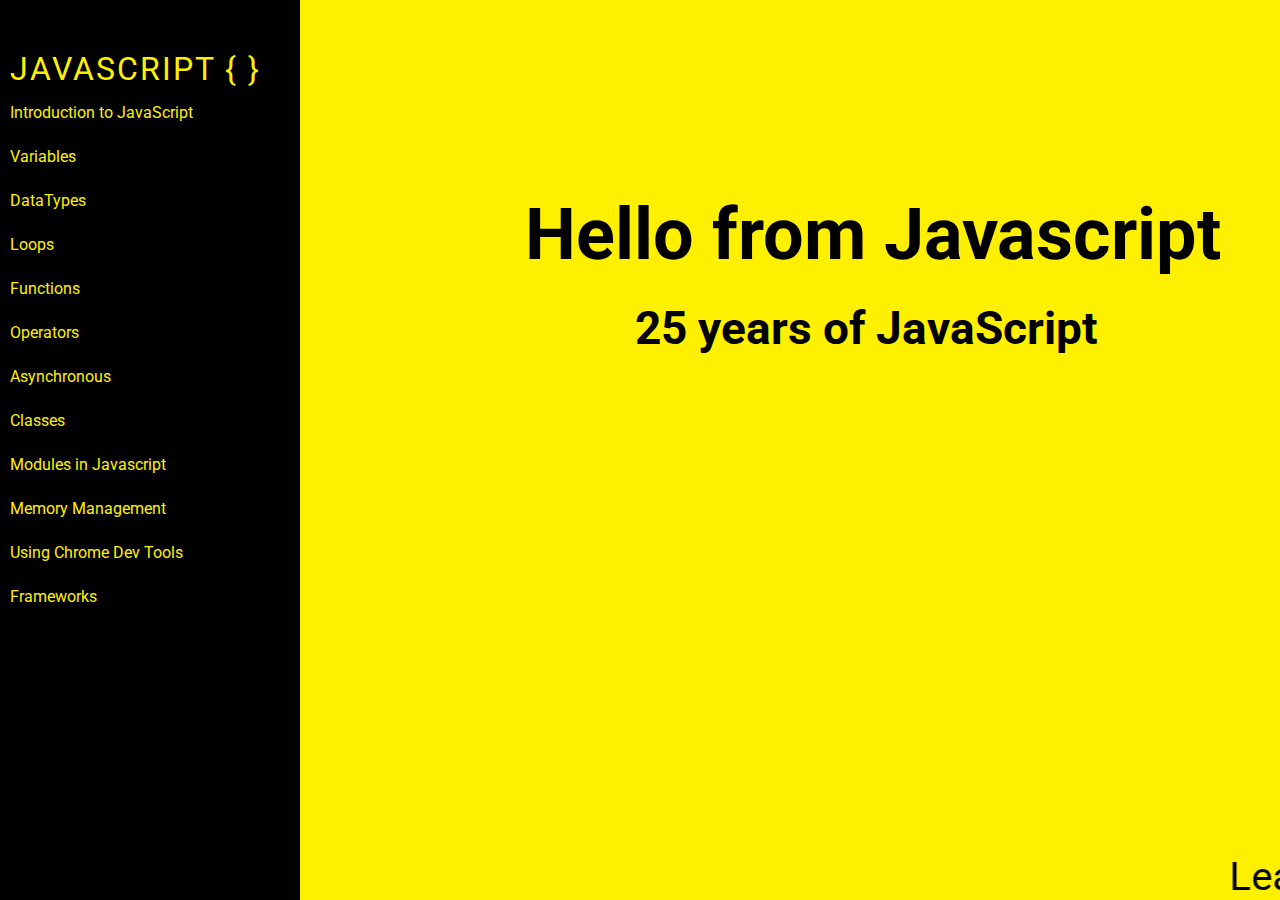
==== html/index.html @ 5f529d04 "feat : homePage with style | | Learning Javascript" ====
<!DOCTYPE html>
<html lang="en">
  <head>
    <meta charset="UTF-8" />
    <meta http-equiv="X-UA-Compatible" content="IE=edge" />
    <meta name="viewport" content="width=device-width, initial-scale=1.0" />
    <link rel="stylesheet" href="./css/style.css" />
    <link rel="icon" href="https://upload.wikimedia.org/wikipedia/commons/thumb/9/99/Unofficial_JavaScript_logo_2.svg/1200px-Unofficial_JavaScript_logo_2.svg.png   " />
    <title>Javascript</title>
  </head>
  <body>
    <h1>Hello from Javascript <br><span>25 years of JavaScript</span></h1>
    <aside>
        <ul>
            <a href="#!" class="Logo">JavaScript { }</a>
            <li><a href="#!">Introduction to JavaScript</a></li>
            <li><a href="#!">Variables</a></li>
            <li><a href="#!">DataTypes</a></li>
            <li><a href="#!">Loops</a></li>
            <li><a href="#!">Functions</a></li>
            <li><a href="#!">Operators</a></li>
            <li><a href="#!">Asynchronous</a></li>
            <li><a href="#!">Classes</a></li>
            <li><a href="#!">Modules in Javascript</a></li>
            <li><a href="#!">Memory Management</a></li>
            <li><a href="#!">Using Chrome Dev Tools</a></li>
            <li><a href="#!">Frameworks</a></li>
        </ul>
    </aside>
    <marquee behavior="" direction="left">Learning Javascript with official sites and YouTube blogers</marquee>
    <script src="../javascript/script.js"></script>
  </body>
</html>
---- html/css/style.css ----
@import url("https://fonts.googleapis.com/css2?family=Roboto:wght@100;300;400;500;700;900&display=swap");
* {
  padding: 0;
  margin: 0;
  text-decoration: none;
  list-style: none;
  box-sizing: border-box;
  font-family: "Roboto", sans-serif;
}

body {
  background: #fff000;
  color: #000;
}
h1 {
  margin-top: 15%;
  margin-left: 41%;
  font-size: 72px;
}

h1 span{
    font-size: 46px;
    margin-left: 110px;
}

marquee {
  position: absolute;
  bottom: 0;
  left: 0;
  font-size: 40px;
}
aside {
  width: 300px;
  height: 100vh;
  position: absolute;
  top: 0;
  left: 0;
  background: #000;
  padding-top: 50px;
}
aside ul li {
  padding: 10px;
  margin: 5px 0;
  cursor: pointer;
}
aside ul li a {
  color: #fff000;
}
.Logo {
  font-size: 32px;
  margin-left: 10px ;
  color: #fff000;
  text-transform: uppercase;
  letter-spacing: 2px;
}
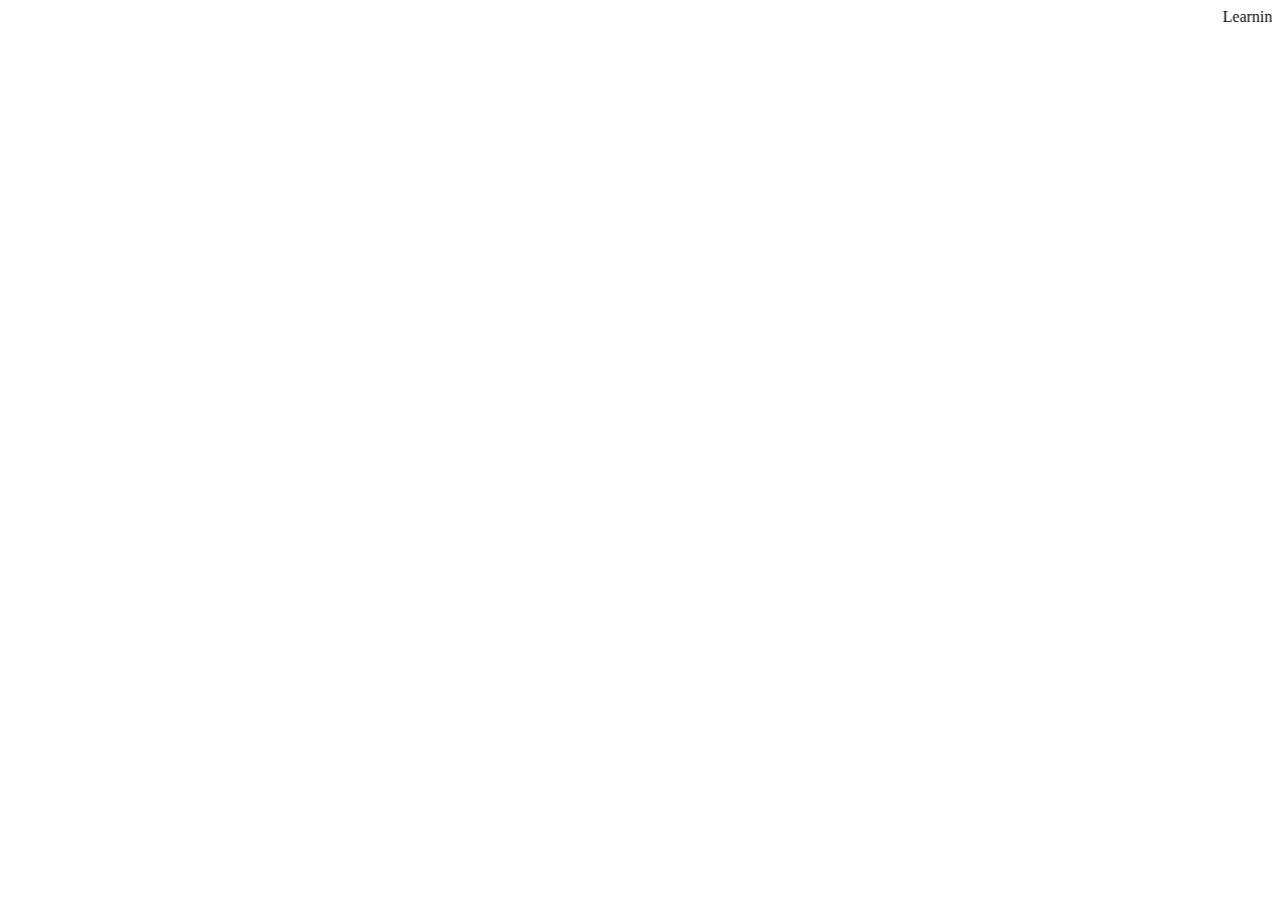
==== commit 076147f7: "feat : started write code in javascript" ====
--- a/html/index.html
+++ b/html/index.html
@@ -4,12 +4,12 @@
     <meta charset="UTF-8" />
     <meta http-equiv="X-UA-Compatible" content="IE=edge" />
     <meta name="viewport" content="width=device-width, initial-scale=1.0" />
-    <link rel="stylesheet" href="./css/style.css" />
+    <!-- <link rel="stylesheet" href="./css/style.css" /> -->
     <link rel="icon" href="https://upload.wikimedia.org/wikipedia/commons/thumb/9/99/Unofficial_JavaScript_logo_2.svg/1200px-Unofficial_JavaScript_logo_2.svg.png   " />
     <title>Javascript</title>
   </head>
   <body>
-    <h1>Hello from Javascript <br><span>25 years of JavaScript</span></h1>
+    <!-- <h1>Hello from Javascript <br><span>25 years of JavaScript</span></h1>
     <aside>
         <ul>
             <a href="#!" class="Logo">JavaScript { }</a>
@@ -26,7 +26,7 @@
             <li><a href="#!">Using Chrome Dev Tools</a></li>
             <li><a href="#!">Frameworks</a></li>
         </ul>
-    </aside>
+    </aside> -->
     <marquee behavior="" direction="left">Learning Javascript with official sites and YouTube blogers</marquee>
     <script src="../javascript/script.js"></script>
   </body>
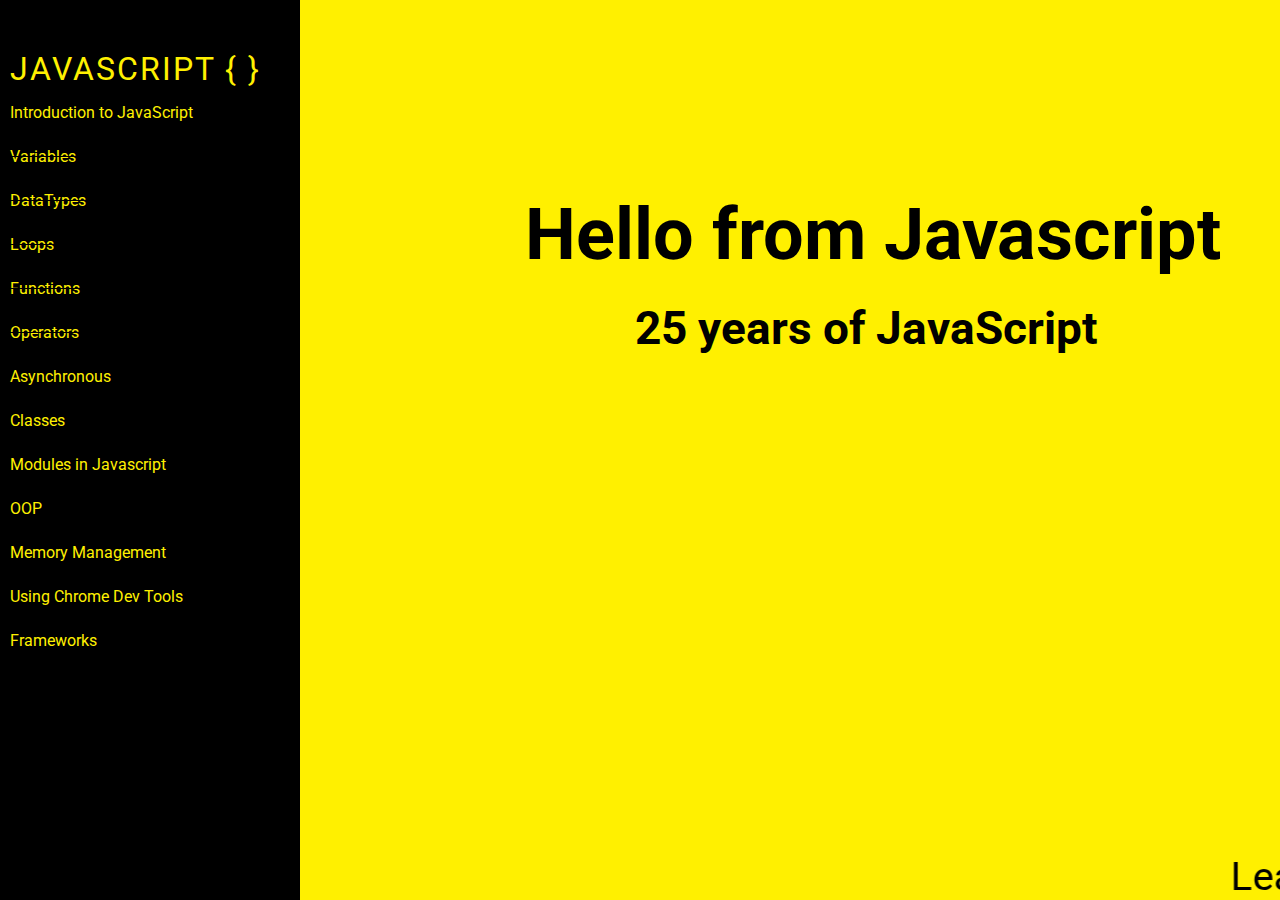
==== commit dad7ca05: "feat : function () , loop.i++" ====
--- a/html/index.html
+++ b/html/index.html
@@ -4,29 +4,30 @@
     <meta charset="UTF-8" />
     <meta http-equiv="X-UA-Compatible" content="IE=edge" />
     <meta name="viewport" content="width=device-width, initial-scale=1.0" />
-    <!-- <link rel="stylesheet" href="./css/style.css" /> -->
+    <link rel="stylesheet" href="./css/style.css" />
     <link rel="icon" href="https://upload.wikimedia.org/wikipedia/commons/thumb/9/99/Unofficial_JavaScript_logo_2.svg/1200px-Unofficial_JavaScript_logo_2.svg.png   " />
     <title>Javascript</title>
   </head>
   <body>
-    <!-- <h1>Hello from Javascript <br><span>25 years of JavaScript</span></h1>
+    <h1>Hello from Javascript <br><span>25 years of JavaScript</span></h1>
     <aside>
         <ul>
-            <a href="#!" class="Logo">JavaScript { }</a>
-            <li><a href="#!">Introduction to JavaScript</a></li>
-            <li><a href="#!">Variables</a></li>
-            <li><a href="#!">DataTypes</a></li>
-            <li><a href="#!">Loops</a></li>
-            <li><a href="#!">Functions</a></li>
-            <li><a href="#!">Operators</a></li>
+            <a href="index.html" class="Logo">JavaScript { }</a>
+            <li><a href="intro.html">Introduction to JavaScript</a></li>
+            <li class="var"><a href="#!">Variables</a></li>
+            <li class="var"><a href="#!">DataTypes</a></li>
+            <li class="var"><a href="#!">Loops</a></li>
+            <li class="var"><a href="#!">Functions</a></li>
+            <li class="var"><a href="#!">Operators</a></li>
             <li><a href="#!">Asynchronous</a></li>
             <li><a href="#!">Classes</a></li>
             <li><a href="#!">Modules in Javascript</a></li>
+            <li><a href="#!">OOP</a></li>
             <li><a href="#!">Memory Management</a></li>
             <li><a href="#!">Using Chrome Dev Tools</a></li>
             <li><a href="#!">Frameworks</a></li>
         </ul>
-    </aside> -->
+    </aside>
     <marquee behavior="" direction="left">Learning Javascript with official sites and YouTube blogers</marquee>
     <script src="../javascript/script.js"></script>
   </body>
--- a/html/css/style.css
+++ b/html/css/style.css
@@ -1,4 +1,5 @@
 @import url("https://fonts.googleapis.com/css2?family=Roboto:wght@100;300;400;500;700;900&display=swap");
+
 * {
   padding: 0;
   margin: 0;
@@ -12,15 +13,16 @@
   background: #fff000;
   color: #000;
 }
+
 h1 {
   margin-top: 15%;
   margin-left: 41%;
   font-size: 72px;
 }
 
-h1 span{
-    font-size: 46px;
-    margin-left: 110px;
+h1 span {
+  font-size: 46px;
+  margin-left: 110px;
 }
 
 marquee {
@@ -29,6 +31,7 @@
   left: 0;
   font-size: 40px;
 }
+
 aside {
   width: 300px;
   height: 100vh;
@@ -38,18 +41,34 @@
   background: #000;
   padding-top: 50px;
 }
+
 aside ul li {
   padding: 10px;
   margin: 5px 0;
   cursor: pointer;
 }
+
 aside ul li a {
   color: #fff000;
 }
+
 .Logo {
   font-size: 32px;
-  margin-left: 10px ;
+  margin-left: 10px;
   color: #fff000;
   text-transform: uppercase;
   letter-spacing: 2px;
 }
+
+.Link {
+  font-size: 72px;
+  color: #000;
+  position: absolute;
+  z-index: 10000;
+  margin-left: 40%;
+  margin-top: 15%;
+}
+
+.var{
+  text-decoration: line-through;
+}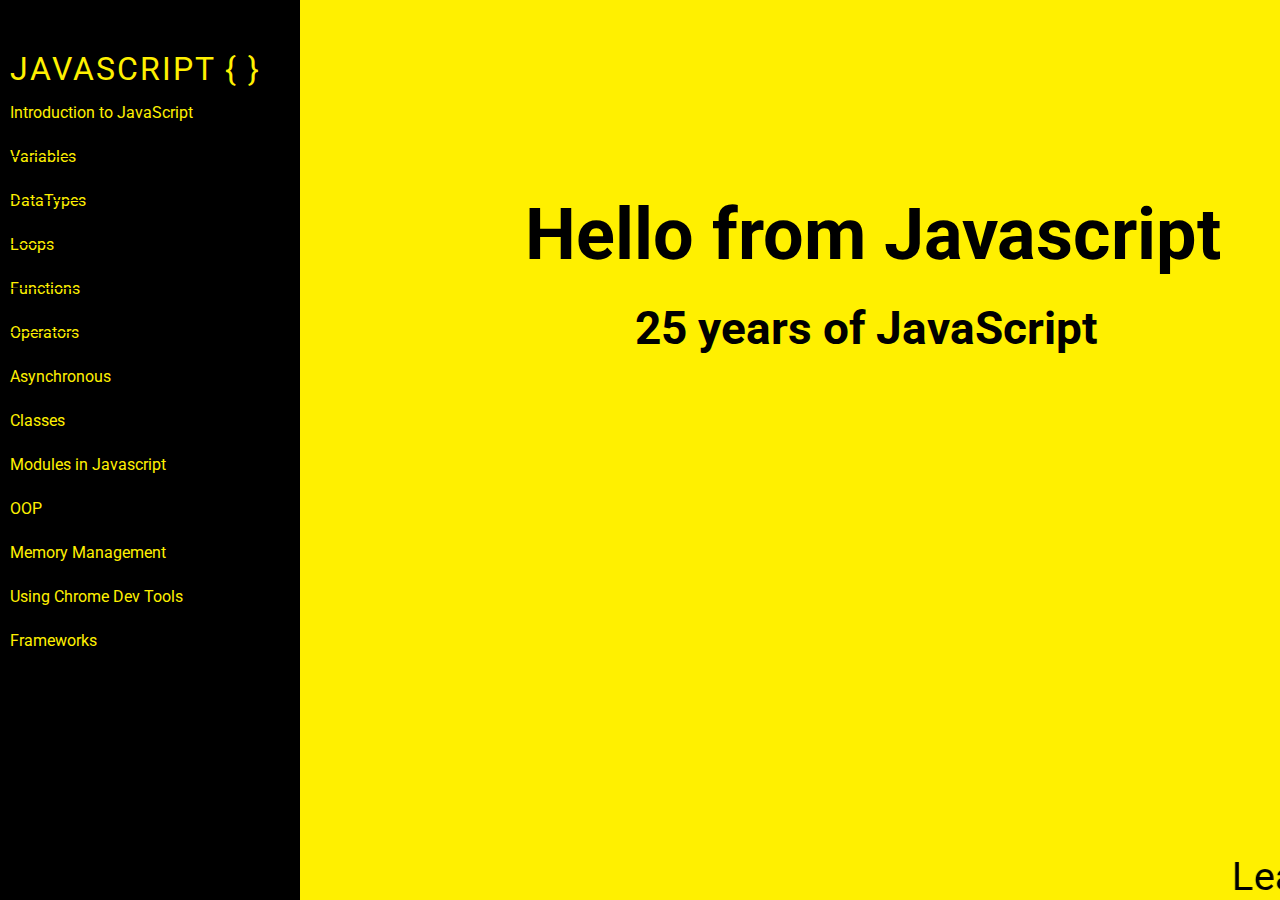
==== commit c28b5ae4: "feat : spread operator with function_()" ====
--- a/html/index.html
+++ b/html/index.html
@@ -29,6 +29,7 @@
         </ul>
     </aside>
     <marquee behavior="" direction="left">Learning Javascript with official sites and YouTube blogers</marquee>
-    <script src="../javascript/script.js"></script>
+    <!-- <script src="../javascript/script.js"></script> -->
+    <script src="../javascript/closures.js"></script>
   </body>
 </html>
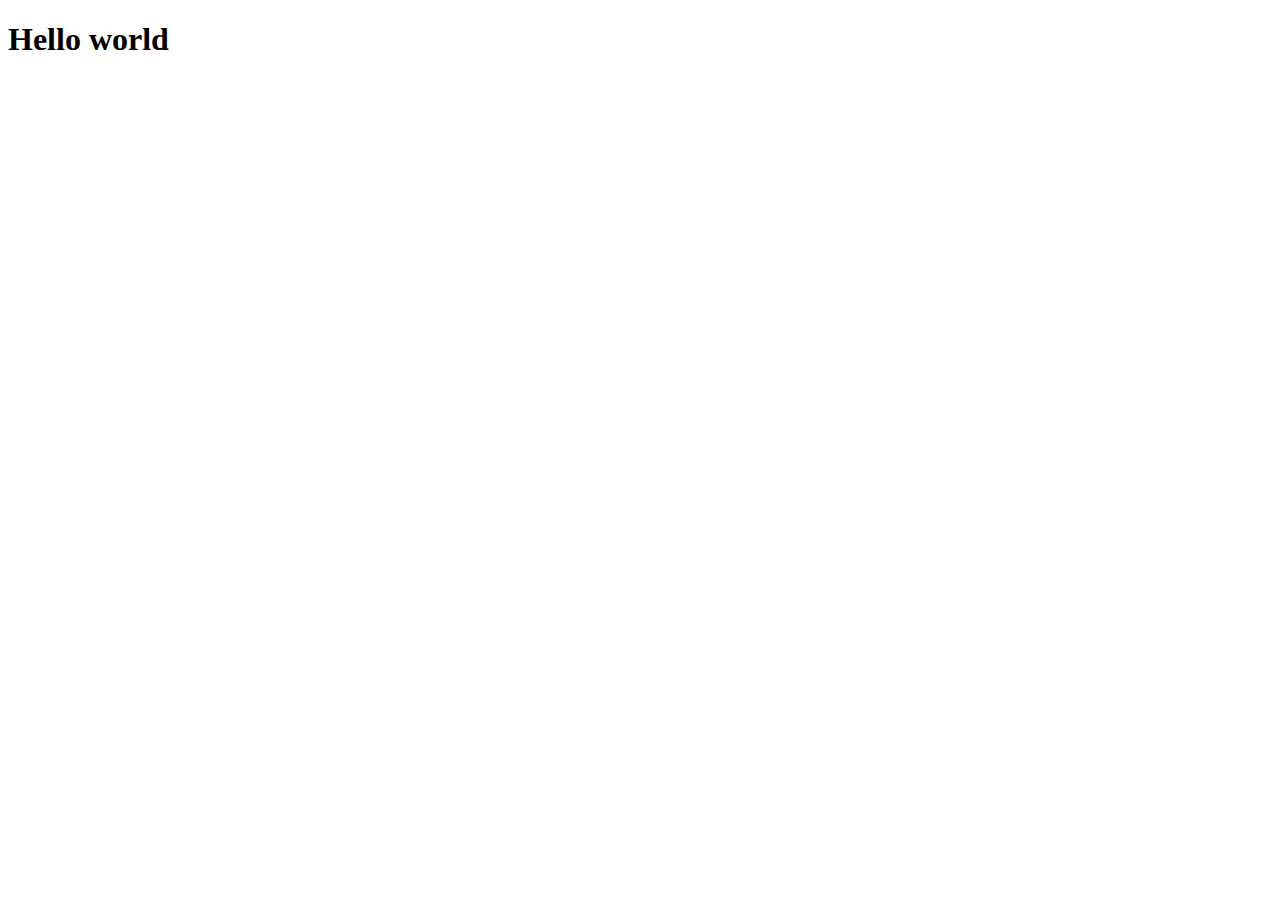
==== commit 06ca2fab: "feat : clean file" ====
--- a/html/index.html
+++ b/html/index.html
@@ -1,35 +1,16 @@
 <!DOCTYPE html>
 <html lang="en">
-  <head>
-    <meta charset="UTF-8" />
-    <meta http-equiv="X-UA-Compatible" content="IE=edge" />
-    <meta name="viewport" content="width=device-width, initial-scale=1.0" />
-    <link rel="stylesheet" href="./css/style.css" />
-    <link rel="icon" href="https://upload.wikimedia.org/wikipedia/commons/thumb/9/99/Unofficial_JavaScript_logo_2.svg/1200px-Unofficial_JavaScript_logo_2.svg.png   " />
-    <title>Javascript</title>
-  </head>
-  <body>
-    <h1>Hello from Javascript <br><span>25 years of JavaScript</span></h1>
-    <aside>
-        <ul>
-            <a href="index.html" class="Logo">JavaScript { }</a>
-            <li><a href="intro.html">Introduction to JavaScript</a></li>
-            <li class="var"><a href="#!">Variables</a></li>
-            <li class="var"><a href="#!">DataTypes</a></li>
-            <li class="var"><a href="#!">Loops</a></li>
-            <li class="var"><a href="#!">Functions</a></li>
-            <li class="var"><a href="#!">Operators</a></li>
-            <li><a href="#!">Asynchronous</a></li>
-            <li><a href="#!">Classes</a></li>
-            <li><a href="#!">Modules in Javascript</a></li>
-            <li><a href="#!">OOP</a></li>
-            <li><a href="#!">Memory Management</a></li>
-            <li><a href="#!">Using Chrome Dev Tools</a></li>
-            <li><a href="#!">Frameworks</a></li>
-        </ul>
-    </aside>
-    <marquee behavior="" direction="left">Learning Javascript with official sites and YouTube blogers</marquee>
-    <!-- <script src="../javascript/script.js"></script> -->
-    <script src="../javascript/closures.js"></script>
-  </body>
-</html>
+
+<head>
+  <meta charset="UTF-8" />
+  <meta http-equiv="X-UA-Compatible" content="IE=edge" />
+  <meta name="viewport" content="width=device-width, initial-scale=1.0" />
+  <title>Javascript</title>
+</head>
+
+<body>
+  <h1>Hello world</h1>
+  <script src="../javascript/script.js"></script>
+</body>
+
+</html>